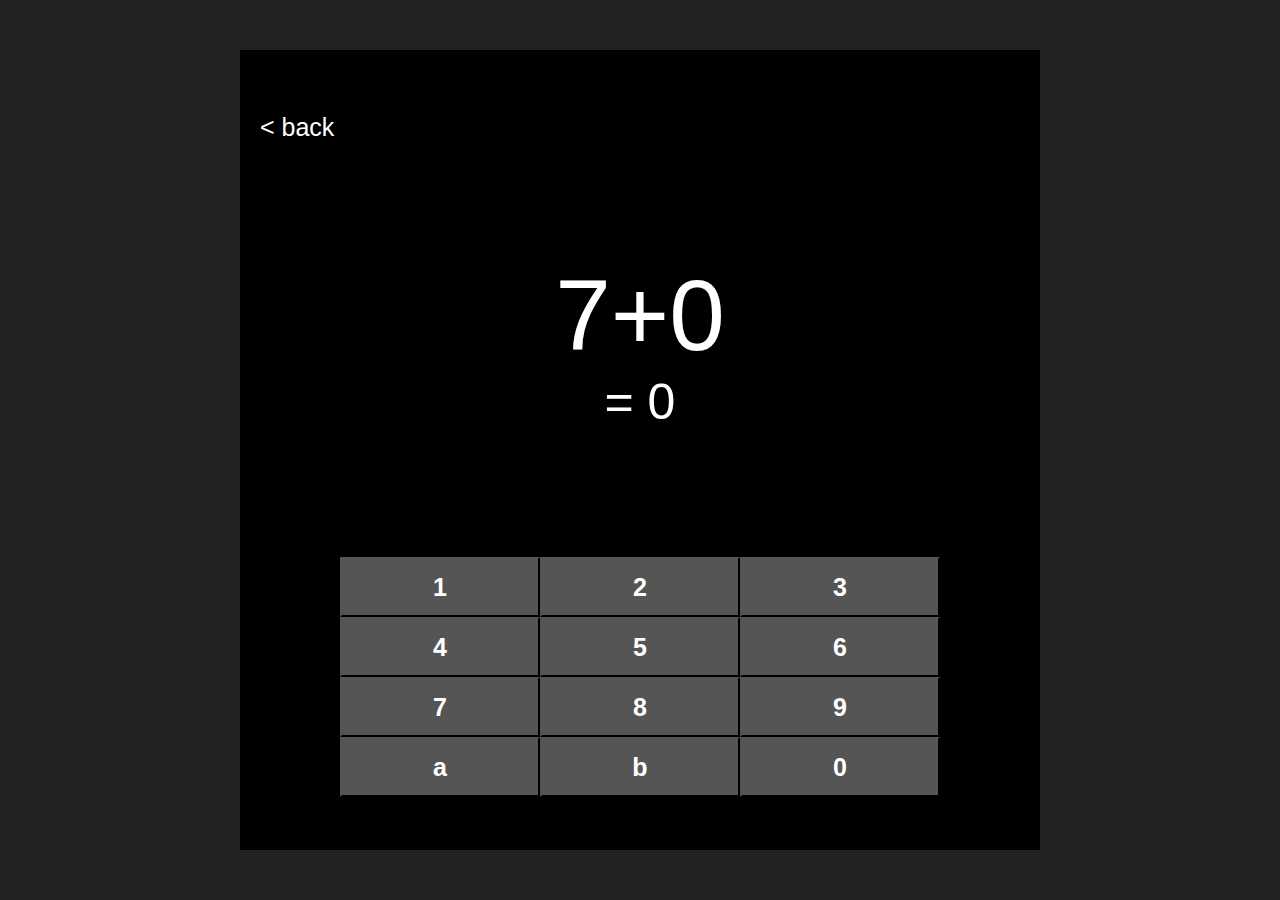
==== addition/index.html @ 4d96849d "added letter to number mode" ====
<!DOCTYPE html>
<html lang="en">
  <head>
    <meta charset="UTF-8">
    <meta name="viewport" content="width=device-width, initial-scale=1.0">
    <meta http-equiv="X-UA-Compatible" content="ie=edge">
    <title>Music notation trainer</title>
    <link rel="stylesheet" href="../styles.css">
	  <script src="index.js" type="module" defer></script>
  </head>
  <body>
    <main>
      <div class="back-button">
        <a href="../index.html">&lt; back</a>
      </div>
      <div class="number-section">
        <div id="problemDiv" class="problem"></div>
        <div id="answerDiv" class="answer">= 0</div>
      </div>
      <div class="number-grid">
        <button id="one">1</button>
        <button id="two">2</button>
        <button id="three">3</button>
        <button id="four">4</button>
        <button id="five">5</button>
        <button id="six">6</button>
        <button id="seven">7</button>
        <button id="eight">8</button>
        <button id="nine">9</button>
        <button id="ten">a</button>
        <button id="eleven">b</button>
        <button id="zero">0</button>
      </div>
    </main>
  </body>
</html>
---- styles.css ----
:root {
  --black: black;
  --gray-dark: #222222;
  --gray: #555555;
  --white: white;
  --button-height: 70px;
}

* {
  box-sizing: border-box;
}

body {
  margin: 0;
  font-family: 'Gill Sans', 'Gill Sans MT', Calibri, 'Trebuchet MS', sans-serif;
  display: flex;
  height: 100vh;
  height: 100dvh;
  justify-content: center;
  align-items: center;
  font-size: 25px;
  background-color: var(--gray-dark);
  color: var(--white)
}

main {
  display: flex;
  flex-direction: column;
  align-items: center;
  justify-content: space-around;
  height: 100vh;
  height: 100dvh;
  max-height: 800px;
  width: 100vw;
  max-width: 800px;
  background-color: var(--black)
}
nav {
  display: flex;
  flex-direction: column;
  width: 100vw;
  max-width: 500px;
}

a {
  color: var(--white);
}

nav>a {
  display: block;
  background-color: var(--gray);
  text-align: center;
  height: var(--button-height);
  line-height: var(--button-height);
  margin: 10px 0;
  text-decoration: none;
  width: 100%;
}

button {
  background-color: var(--gray);
  font-size: 20px;
  color: var(--white);
  vertical-align: middle;
  height: var(--button-height);
}





.spacing-small {
  width: 10px;
  height: 10px;
}
.spacing {
  width: 20px;
  height: 20px;
}
.spacing-big {
  width: 30px;
  height: 30px;
}






.full-width-button {
  width: 100%;
  border: none;
}

.back-button {
  width: 100%;
  padding: 10px 20px;
}
.back-button>a {
  text-decoration: none;
}





.problem {
  font-size: 100px;
}

.answer {
  font-size: 50px;
  margin-bottom: 20px;
  text-align: center;
  width: 100%;
}

.number-section {
  display: flex;
  flex-direction: column;
  align-items: center;
}

.number-grid {
  width: 100%;
  max-width: 600px;
  display: grid;
  grid-template-columns: repeat(3, 1fr);
}

.number-grid > button {
  height: 60px;
  font-size: 25px;
  font-weight: bold;
}

.wrong-answer {
  background-color: rgba(255, 0, 0, 0.7);
}

.right-answer {
  background-color: rgba(0, 255, 0, 0.4);
}

.fade-out {
  background-color: var(--black);
  transition: background-color 0.7s;
}
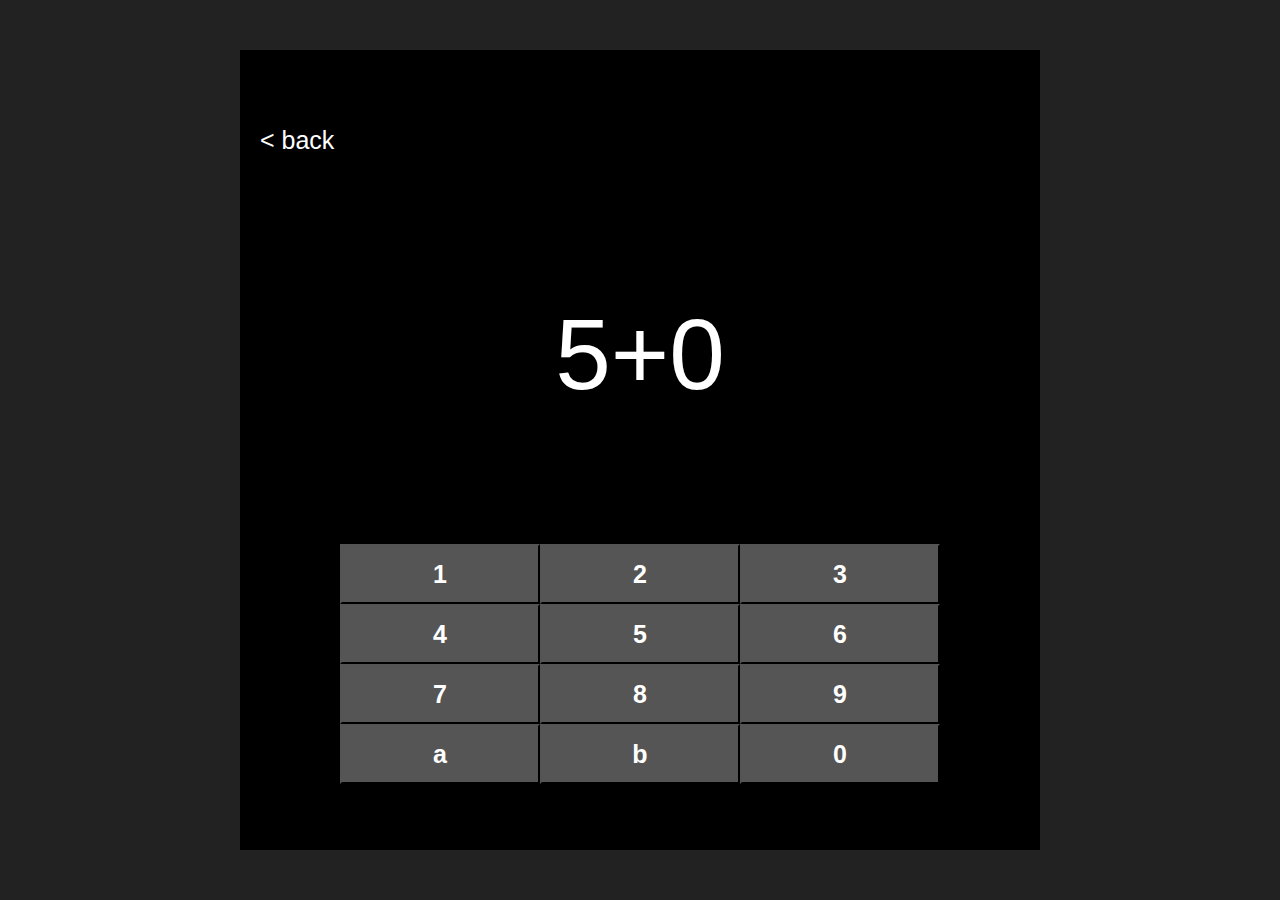
==== commit c62583fc: "removed unnecessary answer element" ====
--- a/addition/index.html
+++ b/addition/index.html
@@ -15,7 +15,6 @@
       </div>
       <div class="number-section">
         <div id="problemDiv" class="problem"></div>
-        <div id="answerDiv" class="answer">= 0</div>
       </div>
       <div class="number-grid">
         <button id="one">1</button>
